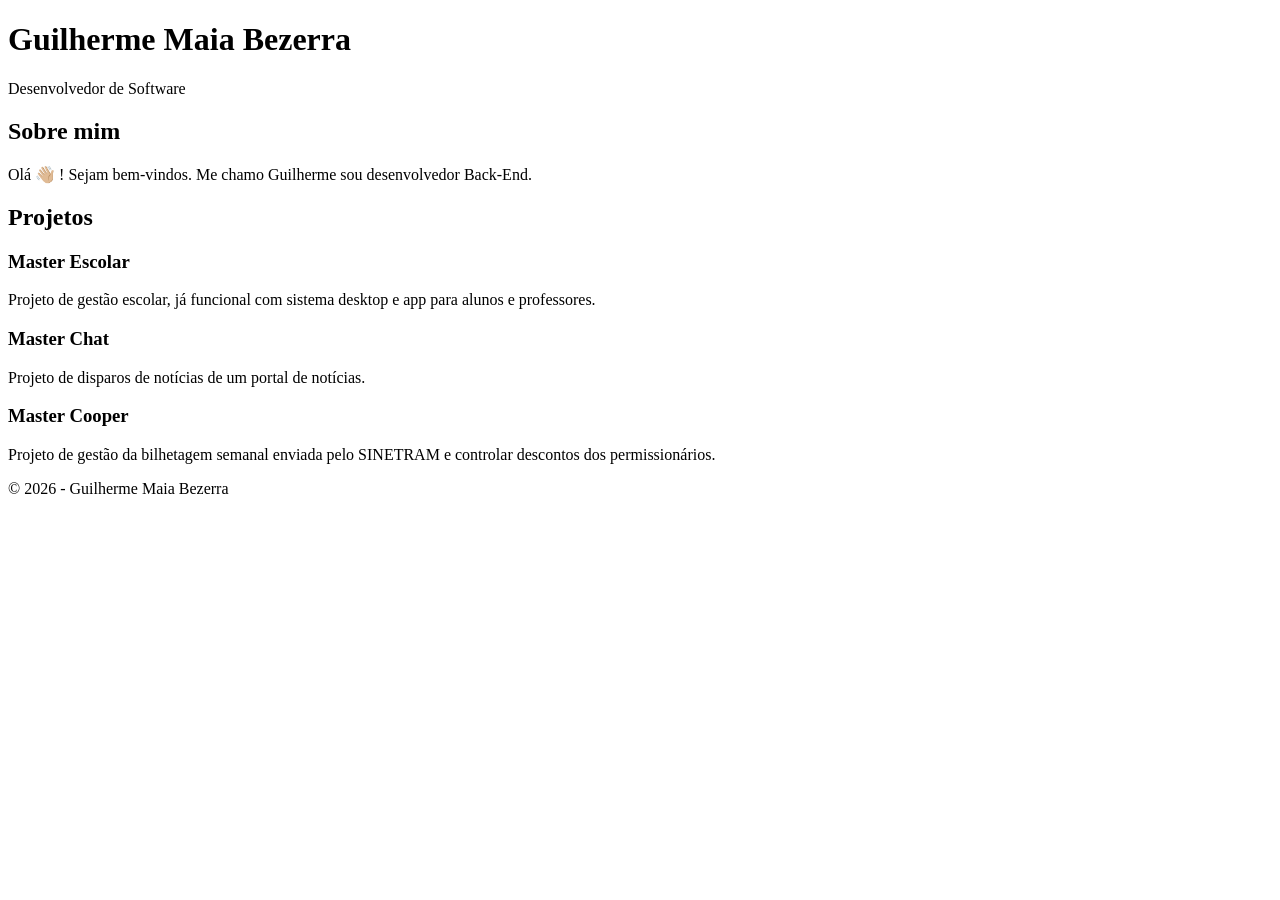
==== guilherme-maia/index.html @ 9d645701 "Create index.html" ====
<!DOCTYPE html>
<html lang="pt-BR">

<head>
    <meta charset="UTF-8">
    <meta name="viewport" content="width=device-width, initial-scale=1.0">

    <title>Meu Portfólio</title>
    <link rel="stylesheet" href="css/style.css">

</head>

<body>

    <header>
        <h1>Guilherme Maia Bezerra</h1>
        <p>Desenvolvedor de Software</p>
    </header>

    <div class="container">

        <section class="sobre">
            <h2>Sobre mim</h2>
            <p>
                Olá 👋🏼 ! Sejam bem-vindos. Me chamo Guilherme sou desenvolvedor Back-End.
            </p>
        </section>

        <section>
            <h2>Projetos</h2>

            <div class="projetos">

                <div class="card">
                    <h3>Master Escolar</h3>
                    <p>Projeto de gestão escolar, já funcional com sistema desktop e app para alunos e professores.</p>
                </div>

                <div class="card">
                    <h3>Master Chat</h3>
                    <p>Projeto de disparos de notícias de um portal de notícias.</p>
                </div>

                <div class="card">
                    <h3>Master Cooper</h3>
                    <p>Projeto de gestão da bilhetagem semanal enviada pelo SINETRAM e controlar descontos dos permissionários.</p>
                </div>

            </div>

        </section>

    </div>

    <footer>
        © 2026 - Guilherme Maia Bezerra
    </footer>

</body>

</html>
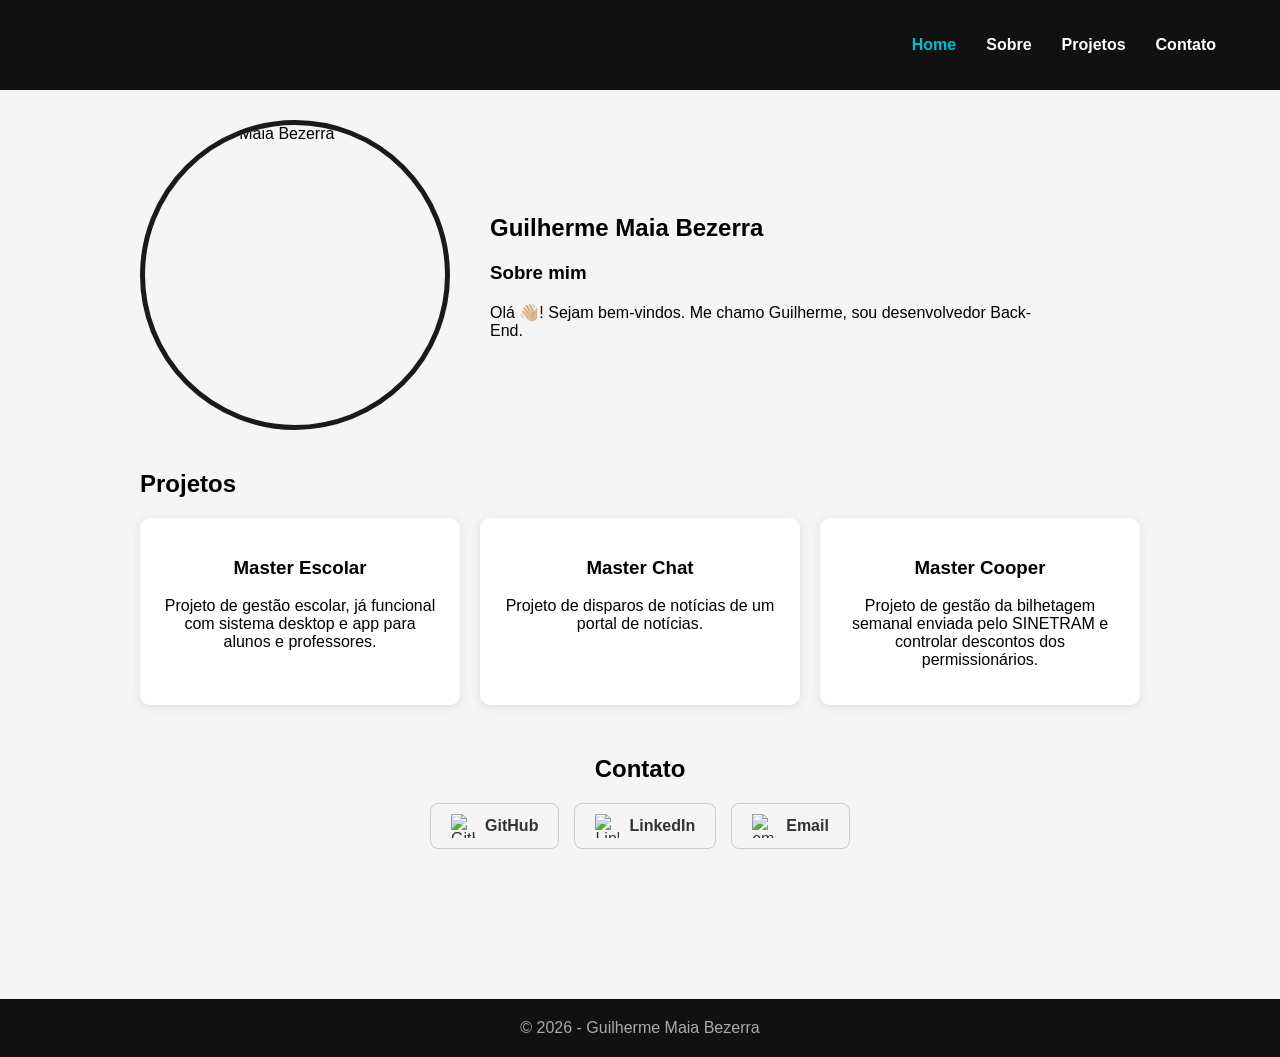
==== commit 149787ac: "Update index.html" ====
--- a/guilherme-maia/index.html
+++ b/guilherme-maia/index.html
@@ -12,18 +12,27 @@
 
 <body>
 
-    <header>
-        <h1>Guilherme Maia Bezerra</h1>
-        <p>Desenvolvedor de Software</p>
-    </header>
+    <nav class="navbar">
+        <ul class="nav-links">
+            <li><a href="index.html" style="color: #00bcd4;">Home</a></li>
+            <li><a href="#sobre">Sobre</a></li>
+            <li><a href="#projetos">Projetos</a></li>
+            <li><a href="contato.html">Contato</a></li>
+        </ul>
+    </nav>
 
     <div class="container">
-
         <section class="sobre">
-            <h2>Sobre mim</h2>
-            <p>
-                Olá 👋🏼 ! Sejam bem-vindos. Me chamo Guilherme sou desenvolvedor Back-End.
-            </p>
+            <img src="https://raw.githubusercontent.com/GuilhermeMaiaBezerra/tecnologiaweb/3cfb2f50e2a081042ac59ff077bfa8ae8ba2e35a/images/Perfil.jpg" 
+                 alt="Guilherme Maia Bezerra">
+        
+            <div class="sobre-texto">
+                <h1>Guilherme Maia Bezerra</h1>
+                <h3>Sobre mim</h3>
+                <p>
+                    Olá 👋🏼! Sejam bem-vindos. Me chamo Guilherme, sou desenvolvedor Back-End.
+                </p>
+            </div>
         </section>
 
         <section>
@@ -50,6 +59,26 @@
 
         </section>
 
+        <section class="contato">
+            <h2>Contato</h2>
+        
+            <div class="contato-links">
+                <a href="https://github.com/GuilhermeMaiaBezerra" target="_blank" class="card-link">
+                    <img src="https://cdn-icons-png.flaticon.com/512/1051/1051377.png" alt="GitHub">
+                    <span>GitHub</span>
+                </a>
+        
+                <a href="https://www.linkedin.com/in/guilhermemaiabez/" target="_blank" class="card-link">
+                    <img src="https://static.vecteezy.com/system/resources/previews/018/930/480/non_2x/linkedin-logo-linkedin-icon-transparent-free-png.png" alt="Linkedin">
+                    <span>LinkedIn</span>
+                </a>
+                <a href="mailto:gbmaia1000@gmail.com" target="_blank" class="card-link">
+                    <img src="https://upload.wikimedia.org/wikipedia/commons/thumb/7/7e/Gmail_icon_%282020%29.svg/1280px-Gmail_icon_%282020%29.svg.png" alt="email">
+                    <span>Email</span>
+                </a>
+            </div>
+        </section>
+
     </div>
 
     <footer>
--- a/guilherme-maia/css/style.css
+++ b/guilherme-maia/css/style.css
@@ -0,0 +1,175 @@
+body{
+    margin:0;
+    font-family: Arial, Helvetica, sans-serif;
+    background:#f5f5f5;
+}
+
+.navbar {
+    display: flex;
+    justify-content: flex-end;          
+    padding: 20px 5%;
+    background-color: #111;
+    color: white;
+}
+
+.nav-links {
+    display: flex;
+    list-style: none;
+    gap: 30px;
+    align-items: center;
+}
+
+.nav-links a {
+    color: white;
+    text-decoration: none;
+    font-weight: bold;
+    transition: 0.3s;
+}
+
+.nav-links a:hover {
+    color: #00bcd4;
+}
+
+.container{
+    max-width:1000px;
+    margin:auto;
+    padding:30px;
+}
+
+.sobre {
+    display: flex;       
+    align-items: center; 
+    gap: 40px;           
+    margin-bottom: 40px;
+    max-width: 900px;    
+}
+
+.sobre img {
+    width: 300px;        
+    height: 300px;
+    border-radius: 50%;
+    object-fit: cover; 
+    border: 5px solid #1a1a1a;
+}
+
+.sobre-texto {
+    flex: 1;            
+}
+
+.projetos{
+    
+    display:grid;
+    grid-template-columns:repeat(auto-fit,minmax(250px,1fr));
+    gap:20px;
+}
+
+.card{
+    background:white;
+    padding:20px;
+    border-radius:10px;
+    box-shadow:0 2px 10px rgba(0,0,0,0.1);
+    transition:0.2s;
+    text-align: center;
+}
+
+.card:hover{
+    transform:translateY(-5px);
+}
+
+footer{
+    text-align:center;
+    padding:20px;
+    background:#111;
+    color:#aaa;
+    margin-top: 120px;
+    
+}
+
+.contato {
+    margin-top: 50px;
+    text-align: center;
+    font-family: sans-serif;
+}
+
+.contato-links {
+    display: flex;
+    justify-content: center;
+    gap: 15px;
+}
+
+.card-link {
+    display: flex;
+    align-items: center;
+    padding: 10px 20px;
+    border: 1px solid #ccc;
+    border-radius: 8px;
+    text-decoration: none;
+    color: #333;
+    transition: background 0.2s;
+    cursor: pointer;
+}
+
+.card-link:hover {
+    background-color: #f0f0f0;
+    border-color: #888;
+}
+
+.card-link img {
+    width: 24px;
+    height: 24px;
+    margin-right: 10px;
+}
+
+.card-link span {
+    font-weight: bold;
+}
+
+.formulario {
+    text-align: center; 
+    padding: 20px;
+}
+
+.formulario input {
+    display: block;     
+    width: 300px;
+    margin: 0 auto 15px; 
+    padding: 20px;     
+    border: 1px solid #ccc;
+    border-radius: 15px;
+}
+
+.formulario textarea{
+
+    display: block;     
+    width: 300px;
+    margin: 0 auto 15px; 
+    padding: 20px;     
+    border: 1px solid #ccc;
+    border-radius: 15px;
+}
+
+.btn-enviar{
+
+    display: block;     
+    width: 300px;
+    margin: 0 auto 15px; 
+    padding: 20px;     
+    border: 1px solid #cccccc;
+    border-radius: 15px;
+    color: white;
+    text-decoration: none;
+    background-color: #111;
+    cursor: hand;
+}
+
+.btn-enviar a{
+
+    display: block;
+    text-decoration: none;
+    color: white;
+}
+
+.btn-enviar:hover{
+
+    background-color: #00bcd4;
+}
